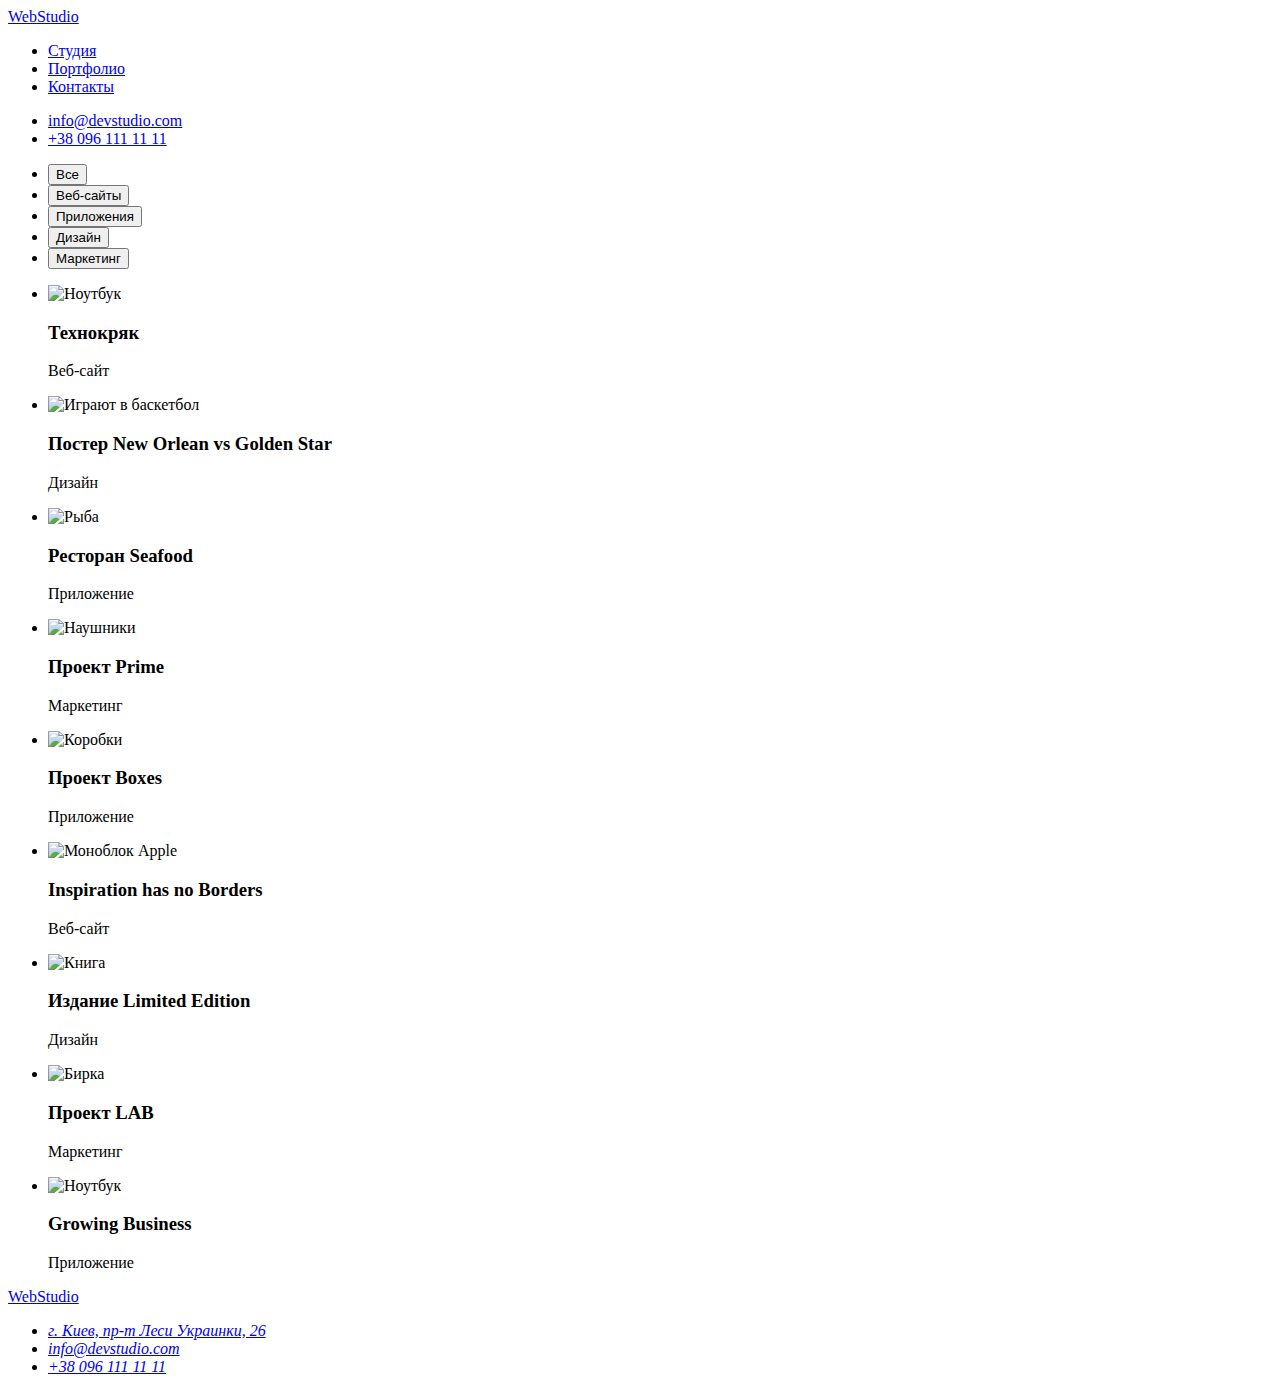
==== portfolio.html @ 814ae5ad "Add files via upload" ====
<!DOCTYPE html>
<html lang="ru">
<head>
    <meta charset="UTF-8">
    <meta http-equiv="X-UA-Compatible" content="IE=edge">
    <meta name="viewport" content="width=device-width, initial-scale=1.0">
    <title>Document</title>
    <link rel="preconnect" href="https://fonts.googleapis.com">
    <link rel="preconnect" href="https://fonts.gstatic.com" crossorigin>
    <link href="https://fonts.googleapis.com/css2?family=Raleway:wght@700&family=Roboto:wght@400;500;700;900&display=swap" rel="stylesheet">
    <link
    rel="stylesheet"
    href="https://cdnjs.cloudflare.com/ajax/libs/modern-normalize/1.1.0/modern-normalize.min.css"
    integrity="sha512-wpPYUAdjBVSE4KJnH1VR1HeZfpl1ub8YT/NKx4PuQ5NmX2tKuGu6U/JRp5y+Y8XG2tV+wKQpNHVUX03MfMFn9Q=="
    crossorigin="anonymous"
    referrerpolicy="no-referrer"/>
    <link rel="stylesheet" href="./css/styles.css">
    </head>
<body>
    <header class="header">
        <div class="container header-container">
            <nav class="header-navigation">

                <a class="header-logo link" href="./index.html">Web<span class="decoratoin-header">Studio</span> </a>

                <ul class="list header-menu">
                    <li class="header-item"> <a class="link header-link" href="./index.html">Студия</a></li>
                    <li class="header-item"> <a class="link header-link" href="./portfolio.html">Портфолио</a></li>
                    <li class="header-item"> <a class="link header-link" href="#">Контакты</a></li>
                </ul>
            </nav>
                <div class="header-connect">
            <ul class="list header-tel-mail" >
                <li> <a class="header-mail link" href="mailto:info@devstudio.com">info@devstudio.com</a></li>
                <li> <a class="header-tel link" href="tel:+380961111111">+38 096 111 11 11</a></li>
            </ul>
                </div>
        </div>
    </header> 

    <main> 
        <section class="main-content">
            <div class="container " >
                <h2 hidden >Список кнопок </h2>
                <ul class="list list-btm">
                    <li class="main-btm"> <button class="portfolio-btm" type="button">Все</button> </li>
                    <li class="main-btm"> <button class="portfolio-btm" type="button">Веб-сайты</button> </li>
                    <li class="main-btm"> <button class="portfolio-btm" type="button">Приложения</button> </li>
                    <li class="main-btm"> <button class="portfolio-btm" type="button">Дизайн</button> </li>
                    <li class="main-btm"> <button class="portfolio-btm" type="button">Маркетинг</button> </li>
                </ul>

                <h2 hidden >Портфолио </h2>
                <ul class="list portfolio-list">
                    <li class=list-products> <img src="./images/techno-boar.jpg" alt="Ноутбук" width="370" height="294">
                        <div class="portfolio-title-paragraph">
                            <h3 class="portfolio-title">Технокряк</h3>
                            <p class="portfolio-text">Веб-сайт</p>
                        </div>
                    </li>
                    <li class=list-products> <img src="./images/poster_neworleanvsgoldenstar.jpg" alt="Играют в баскетбол" width="370" height="294">
                        <div class="portfolio-title-paragraph">
                            <h3 class="portfolio-title">Постер New Orlean vs Golden Star </h3>
                            <p class="portfolio-text" >Дизайн </p>
                        </div>
                    </li>
                    <li class=list-products> <img src="./images/seafood.jpg" alt="Рыба" width="370" height="294">
                        <div class="portfolio-title-paragraph">
                            <h3 class="portfolio-title">Ресторан Seafood</h3>
                            <p class="portfolio-text" >Приложение</p>
                        </div>
                    </li>
                    <li class=list-products> <img src="./images/project_prime.jpg" alt="Наушники" width="370" height="294">
                        <div class="portfolio-title-paragraph">
                            <h3 class="portfolio-title">Проект Prime</h3>
                            <p class="portfolio-text">Маркетинг</p>
                        </div>
                    </li>
                    <li class=list-products> <img src="./images/project_boxes.jpg" alt="Коробки" width="370" height="294">
                        <div class="portfolio-title-paragraph">
                            <h3 class="portfolio-title">Проект Boxes </h3>
                            <p class="portfolio-text" >Приложение </p>
                        </div>
                    </li>
                    <li class=list-products> <img src="./images/borders.jpg" alt="Моноблок Apple" width="370" height="294">
                        <div class="portfolio-title-paragraph">
                            <h3 class="portfolio-title">Inspiration has no Borders </h3>
                            <p class="portfolio-text" >Веб-сайт </p>
                        </div>
                    </li>
                    <li class=list-products> <img src="./images/limitededition.jpg" alt="Книга" width="370" height="294">
                        <div class="portfolio-title-paragraph">
                            <h3 class="portfolio-title">Издание Limited Edition</h3>
                            <p class="portfolio-text">Дизайн</p>
                        </div>
                    </li>
                    <li class=list-products> <img src="./images/project_lab.jpg" alt="Бирка" width="370" height="294">
                        <div class="portfolio-title-paragraph">
                            <h3 class="portfolio-title">Проект LAB </h3>
                            <p class="portfolio-text">Маркетинг</p>
                        </div>
                    </li>
                    <li class=list-products> <img src="./images/business.jpg" alt="Ноутбук" width="370" height="294">
                        <div class="portfolio-title-paragraph">
                            <h3 class="portfolio-title">Growing Business</h3>
                            <p class="portfolio-text">Приложение</p>
                        </div>
                    </li>
                </ul>
            </div>
        </section>
    </main>
    <footer class="footer">
        <div class="container">
            <div class="footer-logo-div"> 
                <a class="footer-logo link" href="./index.html"  >Web<span class="decoratoin-footer">Studio</span> </a>
            </div>
                <address>
                    <ul class="list">
                        <li class="footer-link"> <a class="link footer-adress " href="https://goo.gl/maps/Rno5h5Bbrpb7dX558" target="_blank" rel="noopener noreferrer"> г. Киев,
                                пр-т Леси Украинки, 26</a> </li>
                        <li class="footer-link"> <a class="link footer-mail " href="mailto:info@devstudio.com">info@devstudio.com</a></li>
                        <li class="footer-link"> <a class="link footer-tel " href="tel:+380961111111">+38 096 111 11 11</a></li>
                    </ul>
                </address>
        </div>
    </footer>
</body>
</html>
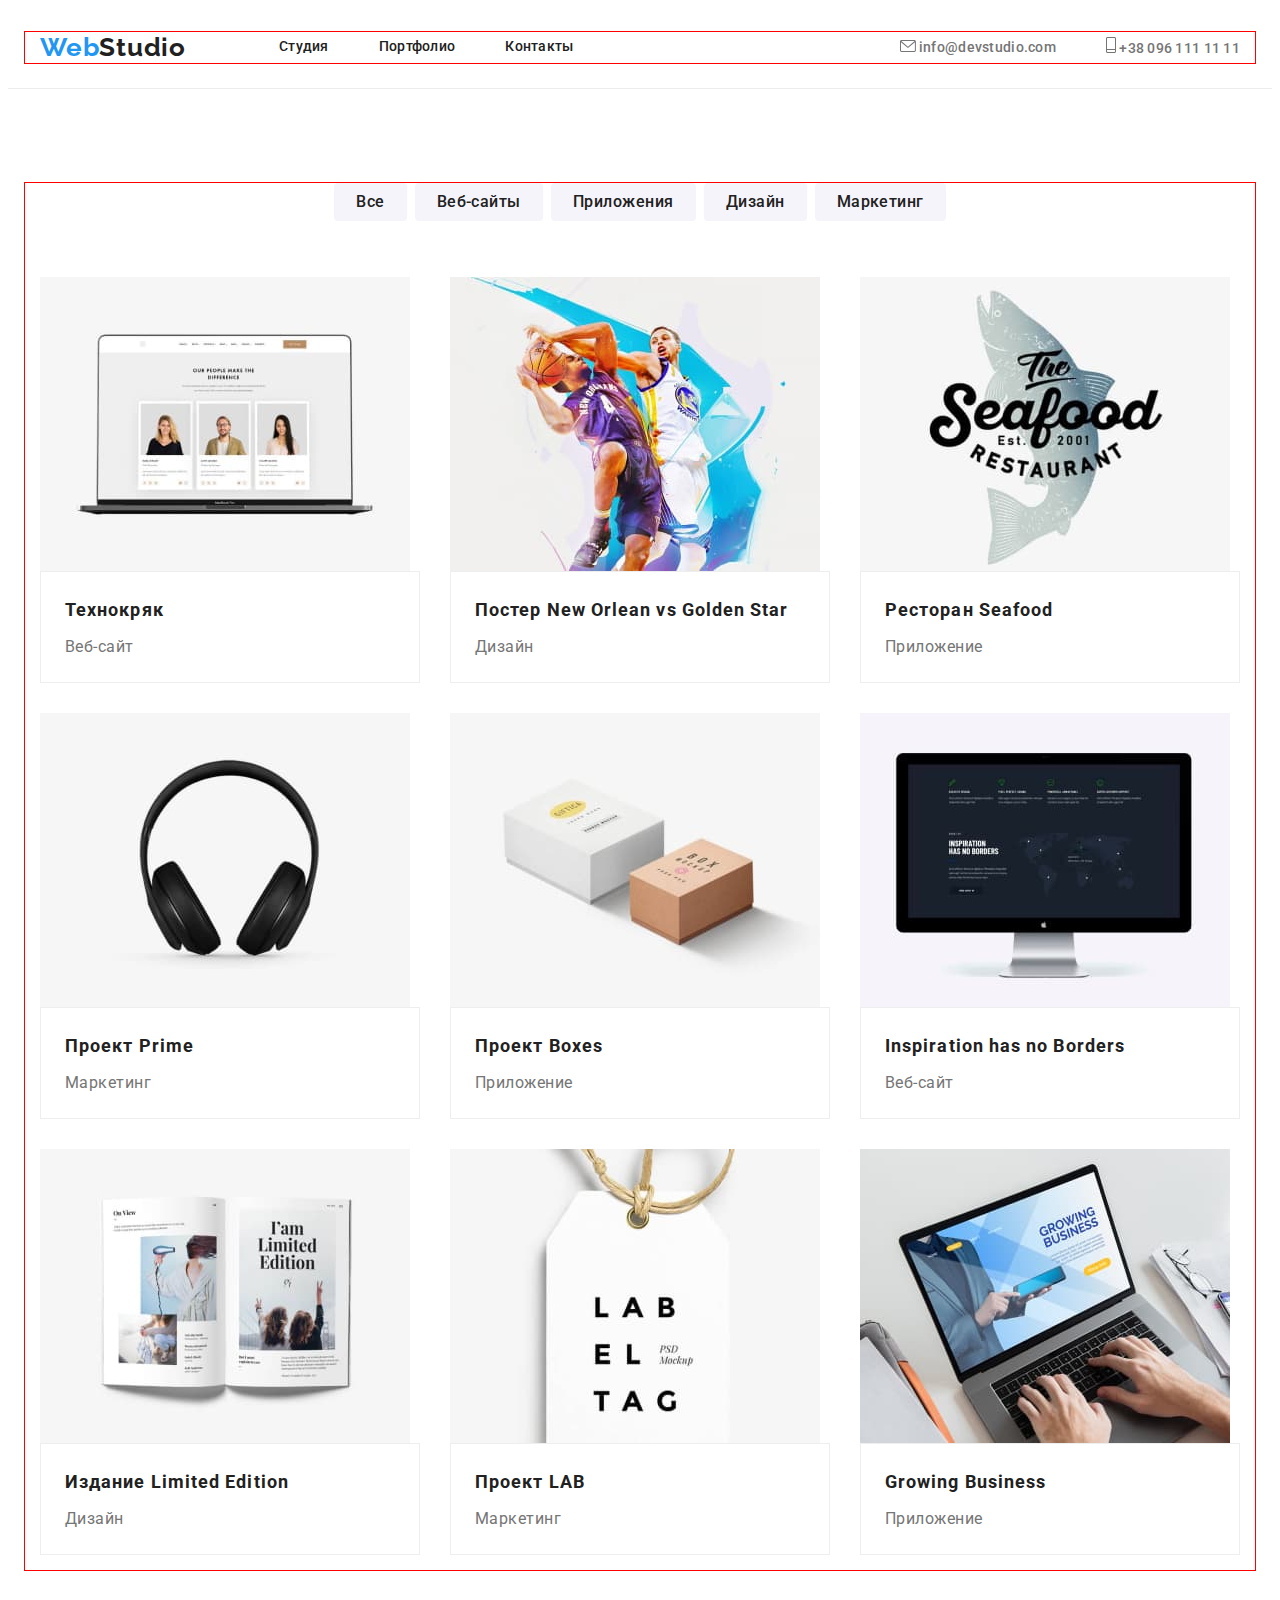
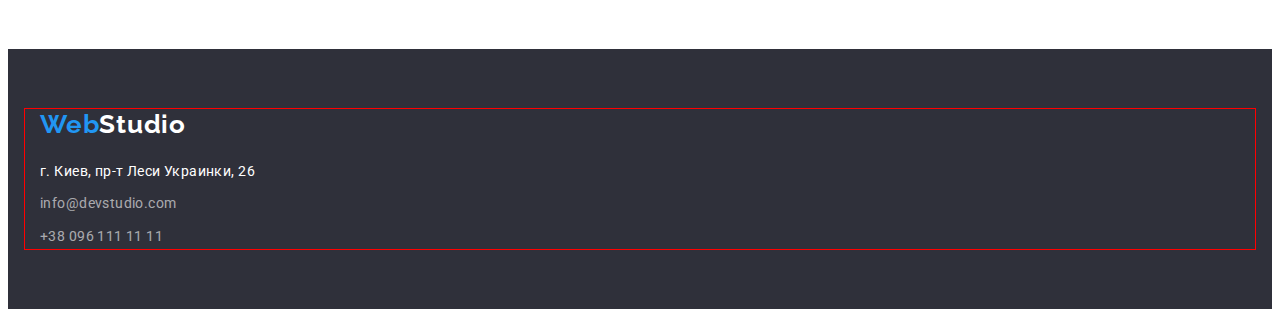
==== commit af870f60: "+" ====
--- a/portfolio.html
+++ b/portfolio.html
@@ -29,13 +29,18 @@
                     <li class="header-item"> <a class="link header-link" href="#">Контакты</a></li>
                 </ul>
             </nav>
-                <div class="header-connect">
-            <ul class="list header-tel-mail" >
-                <li> <a class="header-mail link" href="mailto:info@devstudio.com">info@devstudio.com</a></li>
-                <li> <a class="header-tel link" href="tel:+380961111111">+38 096 111 11 11</a></li>
-            </ul>
-                </div>
-        </div>
+            <div class="header-connect">
+                <ul class="list header-tel-mail" >
+                    <li class="header-soc-link"> <a class="header-mail link" href="mailto:info@devstudio.com">
+                        <svg class="header-soc-icon" width="16" height="12">
+                            <use href="./images/icons.svg#icon-envelope"></use>
+                        </svg> info@devstudio.com</a></li>
+                    <li class="header-soc-link"> <a class="header-tel link" href="tel:+380961111111"><svg class="header-soc-icon" width="10" height="16">
+                        <use href="./images/icons.svg#icon-Vector"></use>
+                    </svg> +38 096 111 11 11</a></li>
+                </ul>
+                    </div>
+            </div>
     </header> 
 
     <main> 
--- a/css/styles.css
+++ b/css/styles.css
@@ -0,0 +1,450 @@
+:root{
+--header-color: #212121;
+--text-color: #757575;
+}
+body{
+font-family: 'Roboto', sans-serif ;
+}
+p,
+h1,
+h2,
+h3,
+h4,
+h5,
+h6 {
+    margin: 0;
+}
+
+ul {
+    margin: 0;
+    padding: 0;
+}
+
+img {
+    display: block; 
+    max-width: 100%;
+}
+button {
+    cursor: pointer;
+}
+a {
+    color: currentColor;
+}
+address {
+    font-style: normal;
+}
+.list {
+    list-style: none;
+
+}
+.link {
+    text-decoration: none;
+}
+.container {
+    width: 1200px;
+    padding-left: 15px;
+    padding-right: 15px;
+    margin: 0 auto;
+    outline: 1px solid red ;
+}
+
+
+.header-link:hover, .header-link:focus {
+    color:#2196F3
+}
+
+                                                                /* Logo */
+.header-logo {
+    font-family: Raleway;
+    font-weight: 700;
+    font-size: 26px;
+    line-height: 1.19;
+    letter-spacing: 0.03em;
+    color: #2196F3;
+    margin-right: 93px;
+
+}
+.decoratoin-header {
+    color: #212121;
+}
+                                            /* Header */
+
+
+.header-menu {
+    display: flex;
+}
+.header-navigation {
+    display: flex;
+    align-items: center;
+    
+}
+.header {
+    padding-top: 24px;
+    padding-bottom: 25px;
+    border-bottom: 1px solid #ECECEC;
+}
+.header-container{
+    display: flex;
+    align-items: center;
+}
+.header-tel-mail {
+    display: flex;
+}
+.header-connect {
+    margin-left: auto;
+}
+.header-item:not(:last-child) {
+margin-right: 50px;
+}
+.header-item {
+    font-weight: 500;
+    font-size: 14px;
+    line-height: 1.14;
+    letter-spacing: 0.02em;
+    color: #212121;
+}
+.header-link {
+    font-weight: 500;
+    font-size: 14px;
+    line-height: 1.14;
+    letter-spacing: 0.02em;
+    color: #212121;
+    height: 16px;
+}
+.header-link:focus,.header-link:hover {
+    color: #2196F3;
+}
+.header-mail:hover,.header-tel:hover,.header-mail:focus,.header-tel:focus {
+    color: #2196F3;
+}
+.header-mail,.header-tel {
+    font-weight: 500;
+    font-size: 14px;
+    line-height: 1.14;
+    letter-spacing: 0.02em;
+    color: #757575;
+    height: 16px;
+    width: 122px;
+    
+}
+.header-soc-icon {
+}   
+.header-soc-link {
+    justify-items: center;
+    align-items: center;
+    fill: #757575;
+    
+
+
+}    
+
+.header-soc-link:hover, .header-soc-link:focus {
+    fill: #2196F3;
+    
+}
+.header-soc-link:hover .header-soc-icon, .header-soc-link:focus .header-soc-icon {
+    fill: #2196F3;
+}
+.header-tel {
+    margin-left: 50px;
+
+}
+
+                                                                 /* HERO */ 
+
+.hero {
+    padding-top: 200px;
+    padding-bottom: 200px;
+    background-color: #2F303A;
+    background-image:linear-gradient(rgba(47, 48, 58, 0.4),rgba(47, 48, 58, 0.4)) ,url(../images/hero-bg.jpg);
+    background-repeat: no-repeat;
+    background-position: center;
+    background-size: cover;
+    min-width: 1600px;
+    margin: 0 auto;
+
+}
+.hero-main {
+    font-weight: 900;
+    font-size: 44px;
+    line-height: 1.36;
+    text-align: center;
+    letter-spacing: 0.06em;
+    text-transform: uppercase;
+    color: #FFFFFF;
+    max-width: 696px ;
+    margin: 0 auto;
+
+}   
+.header-btm {
+    font-family: 'Roboto';
+    font-weight: 700;
+    font-size: 16px;
+    line-height: 1.87;
+    letter-spacing: 0.06em;
+    color: #FFFFFF;
+    background: #2196F3;
+    box-shadow: 0px 4px 4px rgba(0, 0, 0, 0.15);
+    border-radius: 4px;
+    display: block;
+    margin: 0 auto;
+    margin-top: 30px;
+    min-width: 200px;
+    height: 50px;
+    border: none;
+
+}
+
+                                                                /* Main */
+.master-list {
+    display: flex;
+}
+.advantages {
+    padding-top: 94px;
+}
+.advantages-icon {
+    width: 270px;
+    height: 120px;
+    outline: 1px solid red ;
+    display: flex; 
+    align-items: center;
+    justify-content: center;
+    margin-bottom: 30px;
+    background-color: #F5F4FA;
+    border-radius: 4px;
+}
+.main-list {
+    min-width: 270px;
+}
+.main-text {
+    font-size: 14px;
+    line-height: 1.71;
+    letter-spacing: 0.03em;
+    color: var(--text-color);
+}
+.main-list:not(:last-child) {
+    margin-right: 30px; 
+}
+.heading-text {
+    font-weight: 700;
+    font-size: 14px;
+    line-height: 1.14;
+    letter-spacing: 0.03em;
+    text-transform: uppercase;
+    color: var(--header-color);
+    margin-bottom: 10px;
+    
+}
+.about{
+    padding-bottom: 94px;
+    padding-top: 94px;
+}
+.about-title {
+    font-weight: 700;
+    font-size: 36px;
+    line-height: 1.16;
+    text-align: center;
+    letter-spacing: 0.03em;
+    color:  var(--header-color);
+    margin-bottom: 50px;
+}
+.team {
+    padding-bottom: 94px;
+    padding-top: 94px;
+    background-color: #F5F4FA;
+}
+.about-img {
+    display: flex;
+    align-items: center;
+}
+.about-img-list:not(:last-child) {
+    margin-right: 30px;
+}
+.team-title-heading {
+    font-weight: 700;
+    font-size: 36px;
+    line-height: 1.16;
+    text-align: center;
+    letter-spacing: 0.03em;
+    color:  var(--header-color);
+    margin-bottom: 50px;
+}
+.team-title {
+    font-weight: 500;
+    font-size: 16px;
+    line-height: 1.18;
+    text-align: center;
+    letter-spacing: 0.03em;
+    color:  var(--header-color);
+}
+.team-text {
+    font-size: 16px;
+    line-height: 1.18;
+    text-align: center;
+    letter-spacing: 0.03em;
+    color: var(--text-color);
+    margin-top:10px;
+    margin-bottom: 16px;
+}
+.team-list {
+    display: flex;
+    
+}
+.team-foto:not(:last-child) {
+    margin-right: 30px; 
+}
+.team-foto {
+    box-shadow: 0px 1px 3px rgba(0, 0, 0, 0.12), 0px 1px 1px rgba(0, 0, 0, 0.14), 0px 2px 1px rgba(0, 0, 0, 0.2);
+}
+.team-title-paragraph {
+    padding-top: 30px;
+    padding-bottom: 30px;
+}
+.team-soc-list {
+    display: flex;
+    justify-content: center;
+}
+.team-soc-item {
+    width: 44px;
+    height: 44px;
+    margin-right: 10px;
+    
+}
+.team-soc-item:last-child{
+    margin-right: 0;
+}
+.team-soc-link {
+    width: 100%;
+    height: 100%;
+    border-radius: 50%;
+    background: #FFFFFF;
+    display: flex;
+    align-items: center;
+    justify-content: center;
+    
+}
+.team-soc-link:hover, .team-soc-link:focus {
+    background-color: #2196F3;
+}
+.team-soc-link:hover .masters-soc-icon, .team-soc-link:focus .masters-soc-icon {
+    fill: #FFFFFF;
+}
+.masters-soc-icon {
+    fill: #AFB1B8;
+}
+
+                                                                /* Footer */
+.footer-logo {
+    font-family: Raleway;
+    font-weight: 700;
+    font-size: 26px;
+    line-height: 1.19;
+    letter-spacing: 0.03em;
+    color: #2196F3;
+    
+}
+.footer-logo-div {
+    margin-bottom: 20px;
+}
+.decoratoin-footer {
+    color: #ffffff;  
+}
+.footer {
+    background: #2F303A;
+    padding-top: 60px;
+    padding-bottom: 60px;
+}
+.footer-adress {
+    font-size: 14px;
+    line-height: 1.71;
+    letter-spacing: 0.03em;
+    color: #FFFFFF;
+}
+.footer-mail {
+    font-size: 14px;
+    line-height: 1.71;
+    letter-spacing: 0.03em;
+    color: rgba(255, 255, 255, 0.6);
+
+}
+.footer-tel {
+    font-size: 14px;
+    line-height: 1.71;
+    letter-spacing: 0.03em;
+    color: rgba(255, 255, 255, 0.6);
+}
+.footer-link:not(:last-child) {
+    margin-bottom: 9px;
+
+}
+
+                                                           /* PORTFOLIO */
+
+                                                            .portfolio-btm {
+    font-family: 'Roboto';
+    font-weight: 500;
+    font-size: 16px;
+    line-height: 1.62;
+    text-align: center;
+    letter-spacing: 0.03em;
+    color: #212121;
+    background:#F5F4FA;
+    border-radius: 4px;
+    padding:6px 22px 6px 22px;
+    border: none;
+    display: block;
+    }
+.main-btm:not(:last-child) {
+margin-right: 8px;
+}    
+.main-content{
+    padding-bottom: 94px;
+    padding-top: 94px;  
+}
+
+.list-btm {
+    display: flex;
+    justify-content: center;
+    margin-bottom: 56px;
+}  
+.portfolio-title-paragraph{
+    padding-top: 20px;
+    padding-bottom: 20px;
+    padding-left: 24px;
+    padding-right: 24px;
+    background: #FFFFFF;
+    border: 1px solid #EEEEEE; 
+
+}
+.portfolio-title {
+    font-weight: 700;
+    font-size: 18px;
+    line-height: 2;
+    letter-spacing: 0.06em;
+    color:  var(--header-color);
+    margin-bottom: 4px;
+
+    }
+.portfolio-text {
+    font-size: 16px;
+    line-height: 1.87;
+    letter-spacing: 0.03em;
+    color: var(--text-color);
+    
+    }
+.portfolio-btm:hover{
+    color: #FFFFFF;
+    background-color:#2196F3;
+    box-shadow: 0px 3px 1px rgba(0, 0, 0, 0.1), 0px 1px 2px rgba(0, 0, 0, 0.08), 0px 2px 2px rgba(0, 0, 0, 0.12);
+    border-radius: 4px;
+}
+.portfolio-list {
+    display: flex;
+    flex-wrap: wrap;
+    margin: -15px;
+}
+.list-products {
+    width:calc(100% / 3 - 30px);
+    margin: 15px;
+    
+}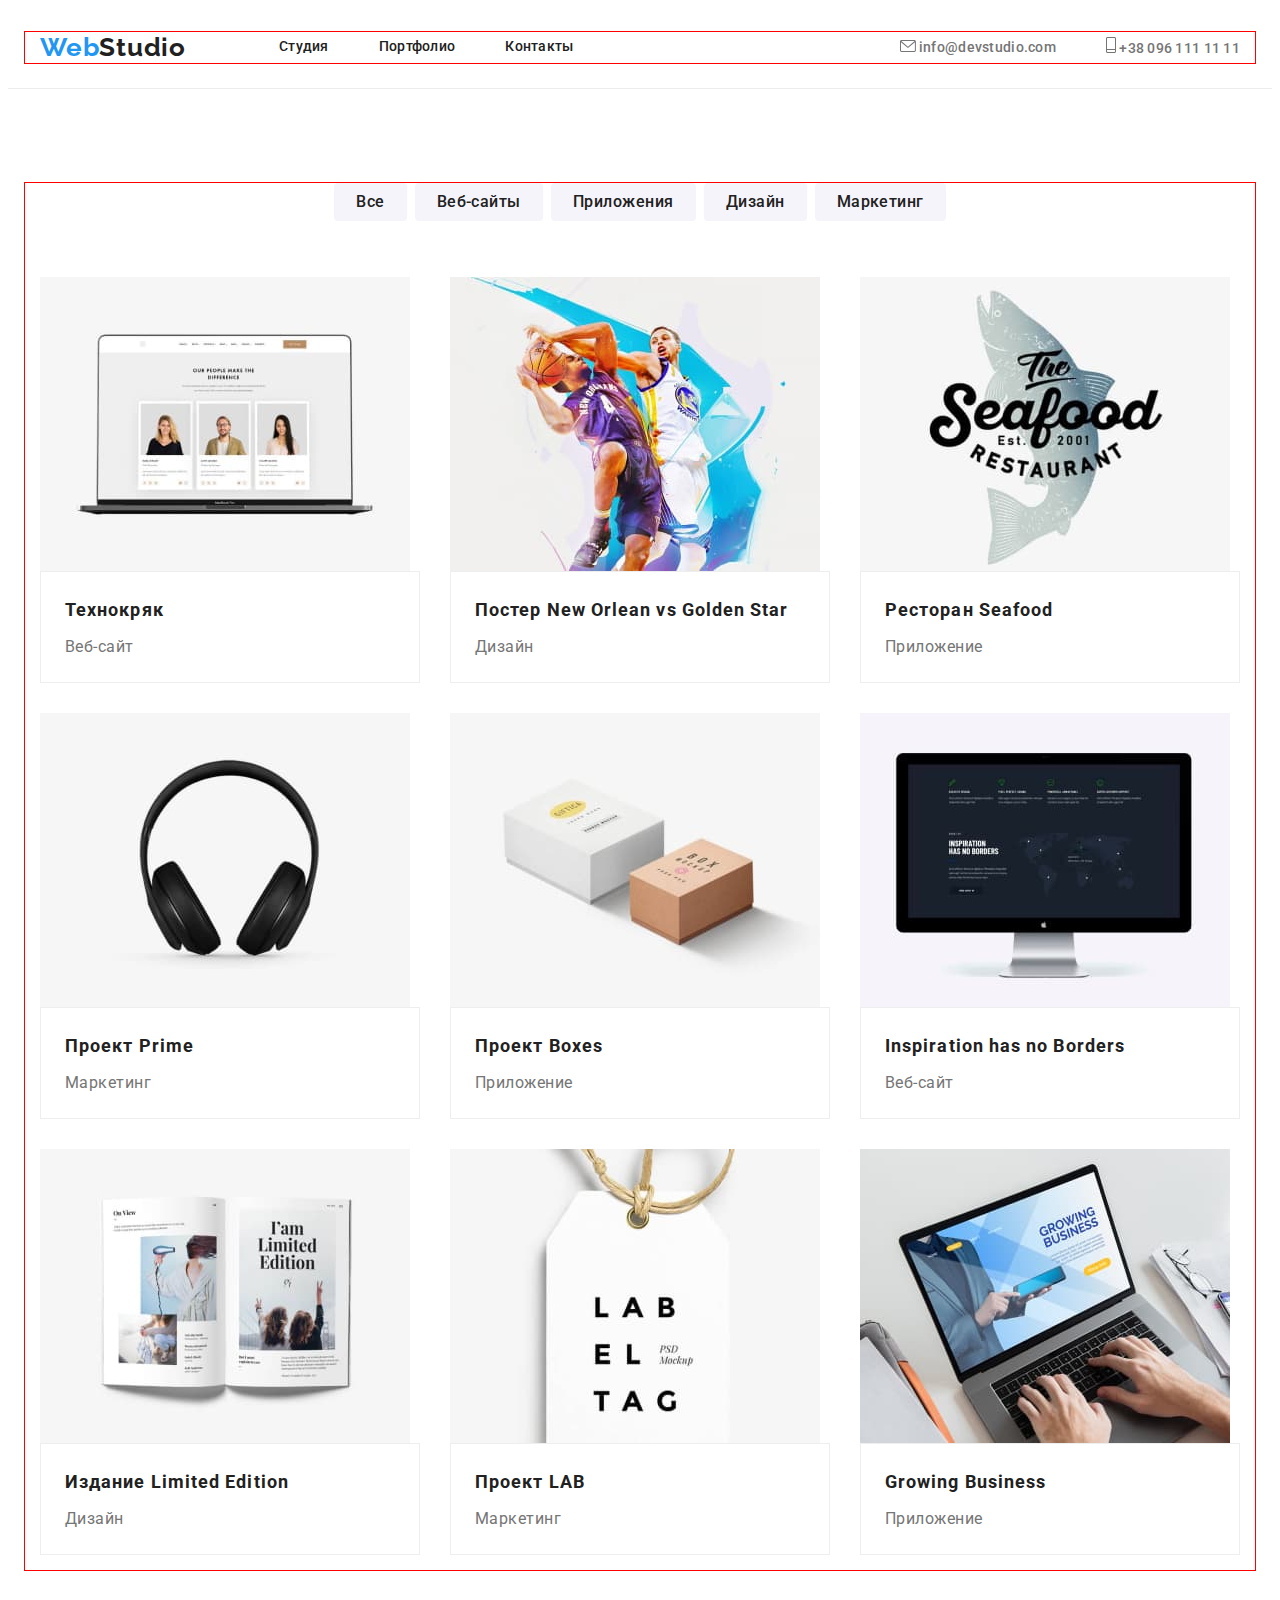
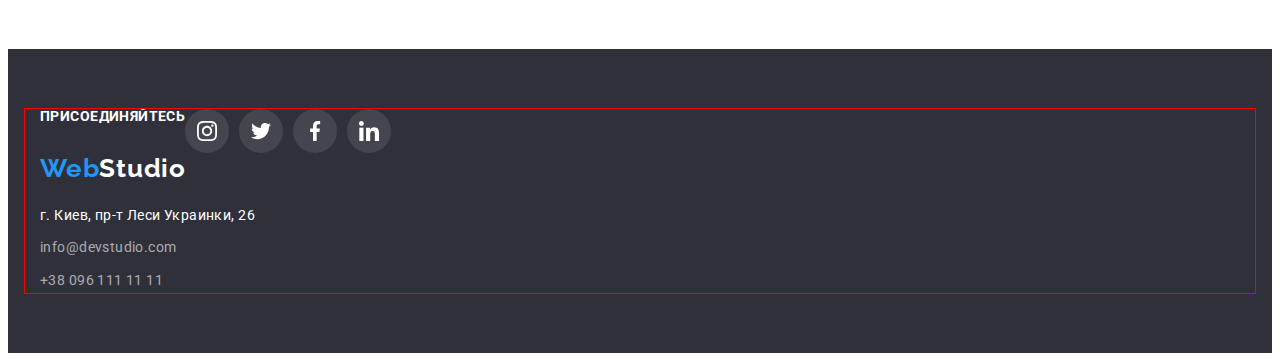
==== commit f8b5850c: "+" ====
--- a/portfolio.html
+++ b/portfolio.html
@@ -1,134 +1,268 @@
 <!DOCTYPE html>
 <html lang="ru">
-<head>
-    <meta charset="UTF-8">
-    <meta http-equiv="X-UA-Compatible" content="IE=edge">
-    <meta name="viewport" content="width=device-width, initial-scale=1.0">
+  <head>
+    <meta charset="UTF-8" />
+    <meta http-equiv="X-UA-Compatible" content="IE=edge" />
+    <meta name="viewport" content="width=device-width, initial-scale=1.0" />
     <title>Document</title>
-    <link rel="preconnect" href="https://fonts.googleapis.com">
-    <link rel="preconnect" href="https://fonts.gstatic.com" crossorigin>
-    <link href="https://fonts.googleapis.com/css2?family=Raleway:wght@700&family=Roboto:wght@400;500;700;900&display=swap" rel="stylesheet">
+    <link rel="preconnect" href="https://fonts.googleapis.com" />
+    <link rel="preconnect" href="https://fonts.gstatic.com" crossorigin />
     <link
-    rel="stylesheet"
-    href="https://cdnjs.cloudflare.com/ajax/libs/modern-normalize/1.1.0/modern-normalize.min.css"
-    integrity="sha512-wpPYUAdjBVSE4KJnH1VR1HeZfpl1ub8YT/NKx4PuQ5NmX2tKuGu6U/JRp5y+Y8XG2tV+wKQpNHVUX03MfMFn9Q=="
-    crossorigin="anonymous"
-    referrerpolicy="no-referrer"/>
-    <link rel="stylesheet" href="./css/styles.css">
-    </head>
-<body>
+      href="https://fonts.googleapis.com/css2?family=Raleway:wght@700&family=Roboto:wght@400;500;700;900&display=swap"
+      rel="stylesheet"
+    />
+    <link
+      rel="stylesheet"
+      href="https://cdnjs.cloudflare.com/ajax/libs/modern-normalize/1.1.0/modern-normalize.min.css"
+      integrity="sha512-wpPYUAdjBVSE4KJnH1VR1HeZfpl1ub8YT/NKx4PuQ5NmX2tKuGu6U/JRp5y+Y8XG2tV+wKQpNHVUX03MfMFn9Q=="
+      crossorigin="anonymous"
+      referrerpolicy="no-referrer"
+    />
+    <link rel="stylesheet" href="./css/styles.css" />
+  </head>
+  <body>
     <header class="header">
-        <div class="container header-container">
-            <nav class="header-navigation">
+      <div class="container header-container">
+        <nav class="header-navigation">
+          <a class="header-logo link" href="./index.html"
+            >Web<span class="decoratoin-header">Studio</span>
+          </a>
 
-                <a class="header-logo link" href="./index.html">Web<span class="decoratoin-header">Studio</span> </a>
+          <ul class="list header-menu">
+            <li class="header-item">
+              <a class="link header-link" href="./index.html">Студия</a>
+            </li>
+            <li class="header-item">
+              <a class="link header-link" href="./portfolio.html">Портфолио</a>
+            </li>
+            <li class="header-item">
+              <a class="link header-link" href="#">Контакты</a>
+            </li>
+          </ul>
+        </nav>
+        <div class="header-connect">
+          <ul class="list header-tel-mail">
+            <li class="header-soc-link">
+              <a class="header-mail link" href="mailto:info@devstudio.com">
+                <svg class="header-soc-icon" width="16" height="12">
+                  <use href="./images/icons.svg#icon-envelope"></use>
+                </svg>
+                info@devstudio.com</a
+              >
+            </li>
+            <li class="header-soc-link">
+              <a class="header-tel link" href="tel:+380961111111"
+                ><svg class="header-soc-icon" width="10" height="16">
+                  <use href="./images/icons.svg#icon-Vector"></use>
+                </svg>
+                +38 096 111 11 11</a
+              >
+            </li>
+          </ul>
+        </div>
+      </div>
+    </header>
 
-                <ul class="list header-menu">
-                    <li class="header-item"> <a class="link header-link" href="./index.html">Студия</a></li>
-                    <li class="header-item"> <a class="link header-link" href="./portfolio.html">Портфолио</a></li>
-                    <li class="header-item"> <a class="link header-link" href="#">Контакты</a></li>
-                </ul>
-            </nav>
-            <div class="header-connect">
-                <ul class="list header-tel-mail" >
-                    <li class="header-soc-link"> <a class="header-mail link" href="mailto:info@devstudio.com">
-                        <svg class="header-soc-icon" width="16" height="12">
-                            <use href="./images/icons.svg#icon-envelope"></use>
-                        </svg> info@devstudio.com</a></li>
-                    <li class="header-soc-link"> <a class="header-tel link" href="tel:+380961111111"><svg class="header-soc-icon" width="10" height="16">
-                        <use href="./images/icons.svg#icon-Vector"></use>
-                    </svg> +38 096 111 11 11</a></li>
-                </ul>
-                    </div>
-            </div>
-    </header> 
+    <main>
+      <section class="main-content">
+        <div class="container">
+          <h2 hidden>Список кнопок</h2>
+          <ul class="list list-btm">
+            <li class="main-btm">
+              <button class="portfolio-btm" type="button">Все</button>
+            </li>
+            <li class="main-btm">
+              <button class="portfolio-btm" type="button">Веб-сайты</button>
+            </li>
+            <li class="main-btm">
+              <button class="portfolio-btm" type="button">Приложения</button>
+            </li>
+            <li class="main-btm">
+              <button class="portfolio-btm" type="button">Дизайн</button>
+            </li>
+            <li class="main-btm">
+              <button class="portfolio-btm" type="button">Маркетинг</button>
+            </li>
+          </ul>
 
-    <main> 
-        <section class="main-content">
-            <div class="container " >
-                <h2 hidden >Список кнопок </h2>
-                <ul class="list list-btm">
-                    <li class="main-btm"> <button class="portfolio-btm" type="button">Все</button> </li>
-                    <li class="main-btm"> <button class="portfolio-btm" type="button">Веб-сайты</button> </li>
-                    <li class="main-btm"> <button class="portfolio-btm" type="button">Приложения</button> </li>
-                    <li class="main-btm"> <button class="portfolio-btm" type="button">Дизайн</button> </li>
-                    <li class="main-btm"> <button class="portfolio-btm" type="button">Маркетинг</button> </li>
-                </ul>
-
-                <h2 hidden >Портфолио </h2>
-                <ul class="list portfolio-list">
-                    <li class=list-products> <img src="./images/techno-boar.jpg" alt="Ноутбук" width="370" height="294">
-                        <div class="portfolio-title-paragraph">
-                            <h3 class="portfolio-title">Технокряк</h3>
-                            <p class="portfolio-text">Веб-сайт</p>
-                        </div>
-                    </li>
-                    <li class=list-products> <img src="./images/poster_neworleanvsgoldenstar.jpg" alt="Играют в баскетбол" width="370" height="294">
-                        <div class="portfolio-title-paragraph">
-                            <h3 class="portfolio-title">Постер New Orlean vs Golden Star </h3>
-                            <p class="portfolio-text" >Дизайн </p>
-                        </div>
-                    </li>
-                    <li class=list-products> <img src="./images/seafood.jpg" alt="Рыба" width="370" height="294">
-                        <div class="portfolio-title-paragraph">
-                            <h3 class="portfolio-title">Ресторан Seafood</h3>
-                            <p class="portfolio-text" >Приложение</p>
-                        </div>
-                    </li>
-                    <li class=list-products> <img src="./images/project_prime.jpg" alt="Наушники" width="370" height="294">
-                        <div class="portfolio-title-paragraph">
-                            <h3 class="portfolio-title">Проект Prime</h3>
-                            <p class="portfolio-text">Маркетинг</p>
-                        </div>
-                    </li>
-                    <li class=list-products> <img src="./images/project_boxes.jpg" alt="Коробки" width="370" height="294">
-                        <div class="portfolio-title-paragraph">
-                            <h3 class="portfolio-title">Проект Boxes </h3>
-                            <p class="portfolio-text" >Приложение </p>
-                        </div>
-                    </li>
-                    <li class=list-products> <img src="./images/borders.jpg" alt="Моноблок Apple" width="370" height="294">
-                        <div class="portfolio-title-paragraph">
-                            <h3 class="portfolio-title">Inspiration has no Borders </h3>
-                            <p class="portfolio-text" >Веб-сайт </p>
-                        </div>
-                    </li>
-                    <li class=list-products> <img src="./images/limitededition.jpg" alt="Книга" width="370" height="294">
-                        <div class="portfolio-title-paragraph">
-                            <h3 class="portfolio-title">Издание Limited Edition</h3>
-                            <p class="portfolio-text">Дизайн</p>
-                        </div>
-                    </li>
-                    <li class=list-products> <img src="./images/project_lab.jpg" alt="Бирка" width="370" height="294">
-                        <div class="portfolio-title-paragraph">
-                            <h3 class="portfolio-title">Проект LAB </h3>
-                            <p class="portfolio-text">Маркетинг</p>
-                        </div>
-                    </li>
-                    <li class=list-products> <img src="./images/business.jpg" alt="Ноутбук" width="370" height="294">
-                        <div class="portfolio-title-paragraph">
-                            <h3 class="portfolio-title">Growing Business</h3>
-                            <p class="portfolio-text">Приложение</p>
-                        </div>
-                    </li>
-                </ul>
-            </div>
-        </section>
+          <h2 hidden>Портфолио</h2>
+          <ul class="list portfolio-list">
+            <li class="list-products">
+              <img
+                src="./images/techno-boar.jpg"
+                alt="Ноутбук"
+                width="370"
+                height="294"
+              />
+              <div class="portfolio-title-paragraph">
+                <h3 class="portfolio-title">Технокряк</h3>
+                <p class="portfolio-text">Веб-сайт</p>
+              </div>
+            </li>
+            <li class="list-products">
+              <img
+                src="./images/poster_neworleanvsgoldenstar.jpg"
+                alt="Играют в баскетбол"
+                width="370"
+                height="294"
+              />
+              <div class="portfolio-title-paragraph">
+                <h3 class="portfolio-title">
+                  Постер New Orlean vs Golden Star
+                </h3>
+                <p class="portfolio-text">Дизайн</p>
+              </div>
+            </li>
+            <li class="list-products">
+              <img
+                src="./images/seafood.jpg"
+                alt="Рыба"
+                width="370"
+                height="294"
+              />
+              <div class="portfolio-title-paragraph">
+                <h3 class="portfolio-title">Ресторан Seafood</h3>
+                <p class="portfolio-text">Приложение</p>
+              </div>
+            </li>
+            <li class="list-products">
+              <img
+                src="./images/project_prime.jpg"
+                alt="Наушники"
+                width="370"
+                height="294"
+              />
+              <div class="portfolio-title-paragraph">
+                <h3 class="portfolio-title">Проект Prime</h3>
+                <p class="portfolio-text">Маркетинг</p>
+              </div>
+            </li>
+            <li class="list-products">
+              <img
+                src="./images/project_boxes.jpg"
+                alt="Коробки"
+                width="370"
+                height="294"
+              />
+              <div class="portfolio-title-paragraph">
+                <h3 class="portfolio-title">Проект Boxes</h3>
+                <p class="portfolio-text">Приложение</p>
+              </div>
+            </li>
+            <li class="list-products">
+              <img
+                src="./images/borders.jpg"
+                alt="Моноблок Apple"
+                width="370"
+                height="294"
+              />
+              <div class="portfolio-title-paragraph">
+                <h3 class="portfolio-title">Inspiration has no Borders</h3>
+                <p class="portfolio-text">Веб-сайт</p>
+              </div>
+            </li>
+            <li class="list-products">
+              <img
+                src="./images/limitededition.jpg"
+                alt="Книга"
+                width="370"
+                height="294"
+              />
+              <div class="portfolio-title-paragraph">
+                <h3 class="portfolio-title">Издание Limited Edition</h3>
+                <p class="portfolio-text">Дизайн</p>
+              </div>
+            </li>
+            <li class="list-products">
+              <img
+                src="./images/project_lab.jpg"
+                alt="Бирка"
+                width="370"
+                height="294"
+              />
+              <div class="portfolio-title-paragraph">
+                <h3 class="portfolio-title">Проект LAB</h3>
+                <p class="portfolio-text">Маркетинг</p>
+              </div>
+            </li>
+            <li class="list-products">
+              <img
+                src="./images/business.jpg"
+                alt="Ноутбук"
+                width="370"
+                height="294"
+              />
+              <div class="portfolio-title-paragraph">
+                <h3 class="portfolio-title">Growing Business</h3>
+                <p class="portfolio-text">Приложение</p>
+              </div>
+            </li>
+          </ul>
+        </div>
+      </section>
     </main>
     <footer class="footer">
-        <div class="container">
-            <div class="footer-logo-div"> 
-                <a class="footer-logo link" href="./index.html"  >Web<span class="decoratoin-footer">Studio</span> </a>
-            </div>
-                <address>
-                    <ul class="list">
-                        <li class="footer-link"> <a class="link footer-adress " href="https://goo.gl/maps/Rno5h5Bbrpb7dX558" target="_blank" rel="noopener noreferrer"> г. Киев,
-                                пр-т Леси Украинки, 26</a> </li>
-                        <li class="footer-link"> <a class="link footer-mail " href="mailto:info@devstudio.com">info@devstudio.com</a></li>
-                        <li class="footer-link"> <a class="link footer-tel " href="tel:+380961111111">+38 096 111 11 11</a></li>
-                    </ul>
-                </address>
-        </div>
+      <div class="container">
+        <div class="join">
+          <h2 class="join-title">Присоединяйтесь</h2>
+          <ul class="join-soc-list list">
+            <li class="join-soc-item">
+              <a href="" class="join-soc-link link">
+                <svg class="join-soc-icon" width="20" height="20">
+                  <use href="./images/icons.svg#icon-instagram"></use>
+                </svg>
+              </a>
+            </li>
+            <li class="join-soc-item">
+              <a href="" class="join-soc-link link"
+                ><svg class="join-soc-icon" width="20" height="20">
+                  <use href="./images/icons.svg#icon-twitter"></use></svg
+              ></a>
+            </li>
+            <li class="join-soc-item">
+              <a href="" class="join-soc-link link"
+                ><svg class="join-soc-icon" width="20" height="20">
+                  <use href="./images/icons.svg#icon-facebook"></use></svg
+              ></a>
+            </li>
+            <li class="join-soc-item">
+              <a href="" class="join-soc-link link"
+                ><svg class="join-soc-icon" width="20" height="20">
+                  <use href="./images/icons.svg#icon-linkedin"></use></svg
+              ></a>
+            </li>
+          </ul>
+        </div>
+        <div class="footer-logo-div">
+          <a class="footer-logo link" href="./index.html"
+            >Web<span class="decoratoin-footer">Studio</span>
+          </a>
+        </div>
+        <address>
+          <ul class="list">
+            <li class="footer-link">
+              <a
+                class="link footer-adress"
+                href="https://goo.gl/maps/Rno5h5Bbrpb7dX558"
+                target="_blank"
+                rel="noopener noreferrer"
+              >
+                г. Киев, пр-т Леси Украинки, 26</a
+              >
+            </li>
+            <li class="footer-link">
+              <a class="link footer-mail" href="mailto:info@devstudio.com"
+                >info@devstudio.com</a
+              >
+            </li>
+            <li class="footer-link">
+              <a class="link footer-tel" href="tel:+380961111111"
+                >+38 096 111 11 11</a
+              >
+            </li>
+          </ul>
+        </address>
+      </div>
     </footer>
-</body>
-</html>+  </body>
+</html>
--- a/css/styles.css
+++ b/css/styles.css
@@ -1,10 +1,12 @@
-:root{
---header-color: #212121;
---text-color: #757575;
-}
-body{
-font-family: 'Roboto', sans-serif ;
-}
+:root {
+  --header-color: #212121;
+  --text-color: #757575;
+}
+
+body {
+  font-family: "Roboto", sans-serif;
+}
+
 p,
 h1,
 h2,
@@ -12,439 +14,588 @@
 h4,
 h5,
 h6 {
-    margin: 0;
+  margin: 0;
 }
 
 ul {
-    margin: 0;
-    padding: 0;
+  margin: 0;
+  padding: 0;
 }
 
 img {
-    display: block; 
-    max-width: 100%;
-}
+  display: block;
+  max-width: 100%;
+}
+
 button {
-    cursor: pointer;
-}
+  cursor: pointer;
+}
+
 a {
-    color: currentColor;
-}
+  color: currentColor;
+}
+
 address {
-    font-style: normal;
-}
+  font-style: normal;
+}
+
 .list {
-    list-style: none;
-
-}
+  list-style: none;
+}
+
 .link {
-    text-decoration: none;
-}
+  text-decoration: none;
+}
+
 .container {
-    width: 1200px;
-    padding-left: 15px;
-    padding-right: 15px;
-    margin: 0 auto;
-    outline: 1px solid red ;
-}
-
-
-.header-link:hover, .header-link:focus {
-    color:#2196F3
-}
-
-                                                                /* Logo */
+  width: 1200px;
+  padding-left: 15px;
+  padding-right: 15px;
+  margin: 0 auto;
+  outline: 1px solid red;
+}
+
+.header-link:hover,
+.header-link:focus {
+  color: #2196f3;
+}
+
+/* Logo */
+
 .header-logo {
-    font-family: Raleway;
+  font-family: Raleway;
+  font-weight: 700;
+  font-size: 26px;
+  line-height: 1.19;
+  letter-spacing: 0.03em;
+  color: #2196f3;
+  margin-right: 93px;
+}
+
+.decoratoin-header {
+  color: #212121;
+}
+
+/* Header */
+
+.header-menu {
+  display: flex;
+}
+
+.header-navigation {
+  display: flex;
+  align-items: center;
+}
+
+.header {
+  padding-top: 24px;
+  padding-bottom: 25px;
+  border-bottom: 1px solid #ececec;
+}
+
+.header-container {
+  display: flex;
+  align-items: center;
+}
+
+.header-tel-mail {
+  display: flex;
+}
+
+.header-connect {
+  margin-left: auto;
+}
+
+.header-item:not(:last-child) {
+  margin-right: 50px;
+}
+
+.header-item {
+  font-weight: 500;
+  font-size: 14px;
+  line-height: 1.14;
+  letter-spacing: 0.02em;
+  color: #212121;
+}
+
+.header-link {
+  font-weight: 500;
+  font-size: 14px;
+  line-height: 1.14;
+  letter-spacing: 0.02em;
+  color: #212121;
+  height: 16px;
+}
+
+.header-link:focus,
+.header-link:hover {
+  color: #2196f3;
+}
+
+.header-mail:hover,
+.header-tel:hover,
+.header-mail:focus,
+.header-tel:focus {
+  color: #2196f3;
+}
+
+.header-mail,
+.header-tel {
+  font-weight: 500;
+  font-size: 14px;
+  line-height: 1.14;
+  letter-spacing: 0.02em;
+  color: #757575;
+  height: 16px;
+  width: 122px;
+}
+
+.header-soc-icon {
+}
+
+.header-soc-link {
+  justify-items: center;
+  align-items: center;
+  fill: #757575;
+}
+
+.header-soc-link:hover,
+.header-soc-link:focus {
+  fill: #2196f3;
+}
+
+.header-soc-link:hover .header-soc-icon,
+.header-soc-link:focus .header-soc-icon {
+  fill: #2196f3;
+}
+
+.header-tel {
+  margin-left: 50px;
+}
+
+/* HERO */
+
+.hero {
+  padding-top: 200px;
+  padding-bottom: 200px;
+  background-color: #2f303a;
+  background-image: linear-gradient(
+      rgba(47, 48, 58, 0.4),
+      rgba(47, 48, 58, 0.4)
+    ),
+    url(../images/hero-bg.jpg);
+  background-repeat: no-repeat;
+  background-position: center;
+  background-size: cover;
+  min-width: 1600px;
+  margin: 0 auto;
+}
+
+.hero-main {
+  font-weight: 900;
+  font-size: 44px;
+  line-height: 1.36;
+  text-align: center;
+  letter-spacing: 0.06em;
+  text-transform: uppercase;
+  color: #ffffff;
+  max-width: 696px;
+  margin: 0 auto;
+}
+
+.header-btm {
+  font-family: "Roboto";
+  font-weight: 700;
+  font-size: 16px;
+  line-height: 1.87;
+  letter-spacing: 0.06em;
+  color: #ffffff;
+  background: #2196f3;
+  box-shadow: 0px 4px 4px rgba(0, 0, 0, 0.15);
+  border-radius: 4px;
+  display: block;
+  margin: 0 auto;
+  margin-top: 30px;
+  min-width: 200px;
+  height: 50px;
+  border: none;
+}
+
+/* Main */
+
+.master-list {
+  display: flex;
+}
+
+.advantages {
+  padding-top: 94px;
+}
+
+.advantages-icon {
+  width: 270px;
+  height: 120px;
+  outline: 1px solid red;
+  display: flex;
+  align-items: center;
+  justify-content: center;
+  margin-bottom: 30px;
+  background-color: #f5f4fa;
+  border-radius: 4px;
+}
+
+.main-list {
+  min-width: 270px;
+}
+
+.main-text {
+  font-size: 14px;
+  line-height: 1.71;
+  letter-spacing: 0.03em;
+  color: var(--text-color);
+}
+
+.main-list:not(:last-child) {
+  margin-right: 30px;
+}
+
+.heading-text {
+  font-weight: 700;
+  font-size: 14px;
+  line-height: 1.14;
+  letter-spacing: 0.03em;
+  text-transform: uppercase;
+  color: var(--header-color);
+  margin-bottom: 10px;
+}
+
+.about {
+  padding-bottom: 94px;
+  padding-top: 94px;
+}
+
+.about-title {
+  font-weight: 700;
+  font-size: 36px;
+  line-height: 1.16;
+  text-align: center;
+  letter-spacing: 0.03em;
+  color: var(--header-color);
+  margin-bottom: 50px;
+}
+
+.team {
+  padding-bottom: 94px;
+  padding-top: 94px;
+  background-color: #f5f4fa;
+}
+
+.about-img {
+  display: flex;
+  align-items: center;
+}
+
+.about-img-list:not(:last-child) {
+  margin-right: 30px;
+}
+
+.team-title-heading {
+  font-weight: 700;
+  font-size: 36px;
+  line-height: 1.16;
+  text-align: center;
+  letter-spacing: 0.03em;
+  color: var(--header-color);
+  margin-bottom: 50px;
+}
+
+.team-title {
+  font-weight: 500;
+  font-size: 16px;
+  line-height: 1.18;
+  text-align: center;
+  letter-spacing: 0.03em;
+  color: var(--header-color);
+}
+
+.team-text {
+  font-size: 16px;
+  line-height: 1.18;
+  text-align: center;
+  letter-spacing: 0.03em;
+  color: var(--text-color);
+  margin-top: 10px;
+  margin-bottom: 16px;
+}
+
+.team-list {
+  display: flex;
+}
+
+.team-foto:not(:last-child) {
+  margin-right: 30px;
+}
+
+.team-foto {
+  box-shadow: 0px 1px 3px rgba(0, 0, 0, 0.12), 0px 1px 1px rgba(0, 0, 0, 0.14),
+    0px 2px 1px rgba(0, 0, 0, 0.2);
+}
+
+.team-title-paragraph {
+  padding-top: 30px;
+  padding-bottom: 30px;
+}
+
+.team-soc-list {
+  display: flex;
+  justify-content: center;
+}
+
+.team-soc-item {
+  width: 44px;
+  height: 44px;
+  margin-right: 10px;
+}
+
+.team-soc-item:last-child {
+  margin-right: 0;
+}
+
+.team-soc-link {
+  width: 100%;
+  height: 100%;
+  border-radius: 50%;
+  background: #ffffff;
+  display: flex;
+  align-items: center;
+  justify-content: center;
+}
+
+.team-soc-link:hover,
+.team-soc-link:focus {
+  background-color: #2196f3;
+}
+
+.team-soc-link:hover .masters-soc-icon,
+.team-soc-link:focus .masters-soc-icon {
+  fill: #ffffff;
+}
+
+.masters-soc-icon {
+  fill: #afb1b8;
+}
+.clients-title {
+  font-weight: 700;
+  font-size: 36px;
+  line-height: 1.17;
+  text-align: center;
+  letter-spacing: 0.03em;
+  padding-top: 94px;
+  color: var(--header-color);
+}
+.clients-item {
+  width: 170px;
+  height: 92px;
+  border: 1px solid #afb1b8;
+  border-radius: 4px;
+  margin-right: 30px;
+  margin-top: 50px;
+  display: flex;
+  justify-content: center;
+}
+.clients-item:not(:last-child) {
+  margin-right: 30;
+}
+.clients-list {
+  display: flex;
+  padding-bottom: 94px;
+  margin-top: ; 50px;
+}
+.clients-link {
+  display: flex;
+  align-items: center;
+  justify-content: center;
+}
+.clients-soc-icon {
+  fill: #afb1b8;
+}
+.clients-item:hover,
+.clients-item:focus {
+  border: 1px solid #2196f3;
+}
+.clients-item:hover .clients-soc-icon,
+.clients-item:focus .clients-soc-icon {
+  fill: #2196f3;
+}
+/* Footer */
+
+.footer-logo {
+  font-family: Raleway;
+  font-weight: 700;
+  font-size: 26px;
+  line-height: 1.19;
+  letter-spacing: 0.03em;
+  color: #2196f3;
+}
+
+.footer-logo-div {
+  margin-bottom: 20px;
+}
+
+.decoratoin-footer {
+  color: #ffffff;
+}
+
+.footer {
+  background: #2f303a;
+  padding-top: 60px;
+  padding-bottom: 60px;
+}
+
+.footer-adress {
+  font-size: 14px;
+  line-height: 1.71;
+  letter-spacing: 0.03em;
+  color: #ffffff;
+}
+
+.footer-mail {
+  font-size: 14px;
+  line-height: 1.71;
+  letter-spacing: 0.03em;
+  color: rgba(255, 255, 255, 0.6);
+}
+
+.footer-tel {
+  font-size: 14px;
+  line-height: 1.71;
+  letter-spacing: 0.03em;
+  color: rgba(255, 255, 255, 0.6);
+}
+
+.footer-link:not(:last-child) {
+  margin-bottom: 9px;
+}
+.join-title {
     font-weight: 700;
-    font-size: 26px;
-    line-height: 1.19;
-    letter-spacing: 0.03em;
-    color: #2196F3;
-    margin-right: 93px;
-
-}
-.decoratoin-header {
-    color: #212121;
-}
-                                            /* Header */
-
-
-.header-menu {
+font-size: 14px;
+line-height: 1.14;
+letter-spacing: 0.03em;
+text-transform: uppercase;
+color: #FFFFFF;
+
+}
+/* PORTFOLIO */
+
+.portfolio-btm {
+  font-family: "Roboto";
+  font-weight: 500;
+  font-size: 16px;
+  line-height: 1.62;
+  text-align: center;
+  letter-spacing: 0.03em;
+  color: #212121;
+  background: #f5f4fa;
+  border-radius: 4px;
+  padding: 6px 22px 6px 22px;
+  border: none;
+  display: block;
+}
+
+.main-btm:not(:last-child) {
+  margin-right: 8px;
+}
+
+.main-content {
+  padding-bottom: 94px;
+  padding-top: 94px;
+}
+
+.list-btm {
+  display: flex;
+  justify-content: center;
+  margin-bottom: 56px;
+}
+
+.portfolio-title-paragraph {
+  padding-top: 20px;
+  padding-bottom: 20px;
+  padding-left: 24px;
+  padding-right: 24px;
+  background: #ffffff;
+  border: 1px solid #eeeeee;
+}
+
+.portfolio-title {
+  font-weight: 700;
+  font-size: 18px;
+  line-height: 2;
+  letter-spacing: 0.06em;
+  color: var(--header-color);
+  margin-bottom: 4px;
+}
+
+.portfolio-text {
+  font-size: 16px;
+  line-height: 1.87;
+  letter-spacing: 0.03em;
+  color: var(--text-color);
+}
+
+.portfolio-btm:hover {
+  color: #ffffff;
+  background-color: #2196f3;
+  box-shadow: 0px 3px 1px rgba(0, 0, 0, 0.1), 0px 1px 2px rgba(0, 0, 0, 0.08),
+    0px 2px 2px rgba(0, 0, 0, 0.12);
+  border-radius: 4px;
+}
+
+.portfolio-list {
+  display: flex;
+  flex-wrap: wrap;
+  margin: -15px;
+}
+
+.list-products {
+  width: calc(100% / 3 - 30px);
+  margin: 15px;
+}
+.container .join {
     display: flex;
 }
-.header-navigation {
-    display: flex;
-    align-items: center;
-    
-}
-.header {
-    padding-top: 24px;
-    padding-bottom: 25px;
-    border-bottom: 1px solid #ECECEC;
-}
-.header-container{
-    display: flex;
-    align-items: center;
-}
-.header-tel-mail {
-    display: flex;
-}
-.header-connect {
-    margin-left: auto;
-}
-.header-item:not(:last-child) {
-margin-right: 50px;
-}
-.header-item {
-    font-weight: 500;
-    font-size: 14px;
-    line-height: 1.14;
-    letter-spacing: 0.02em;
-    color: #212121;
-}
-.header-link {
-    font-weight: 500;
-    font-size: 14px;
-    line-height: 1.14;
-    letter-spacing: 0.02em;
-    color: #212121;
-    height: 16px;
-}
-.header-link:focus,.header-link:hover {
-    color: #2196F3;
-}
-.header-mail:hover,.header-tel:hover,.header-mail:focus,.header-tel:focus {
-    color: #2196F3;
-}
-.header-mail,.header-tel {
-    font-weight: 500;
-    font-size: 14px;
-    line-height: 1.14;
-    letter-spacing: 0.02em;
-    color: #757575;
-    height: 16px;
-    width: 122px;
-    
-}
-.header-soc-icon {
-}   
-.header-soc-link {
-    justify-items: center;
-    align-items: center;
-    fill: #757575;
-    
-
-
-}    
-
-.header-soc-link:hover, .header-soc-link:focus {
-    fill: #2196F3;
-    
-}
-.header-soc-link:hover .header-soc-icon, .header-soc-link:focus .header-soc-icon {
-    fill: #2196F3;
-}
-.header-tel {
-    margin-left: 50px;
-
-}
-
-                                                                 /* HERO */ 
-
-.hero {
-    padding-top: 200px;
-    padding-bottom: 200px;
-    background-color: #2F303A;
-    background-image:linear-gradient(rgba(47, 48, 58, 0.4),rgba(47, 48, 58, 0.4)) ,url(../images/hero-bg.jpg);
-    background-repeat: no-repeat;
-    background-position: center;
-    background-size: cover;
-    min-width: 1600px;
-    margin: 0 auto;
-
-}
-.hero-main {
-    font-weight: 900;
-    font-size: 44px;
-    line-height: 1.36;
-    text-align: center;
-    letter-spacing: 0.06em;
-    text-transform: uppercase;
-    color: #FFFFFF;
-    max-width: 696px ;
-    margin: 0 auto;
-
-}   
-.header-btm {
-    font-family: 'Roboto';
-    font-weight: 700;
-    font-size: 16px;
-    line-height: 1.87;
-    letter-spacing: 0.06em;
-    color: #FFFFFF;
-    background: #2196F3;
-    box-shadow: 0px 4px 4px rgba(0, 0, 0, 0.15);
-    border-radius: 4px;
-    display: block;
-    margin: 0 auto;
-    margin-top: 30px;
-    min-width: 200px;
-    height: 50px;
-    border: none;
-
-}
-
-                                                                /* Main */
-.master-list {
-    display: flex;
-}
-.advantages {
-    padding-top: 94px;
-}
-.advantages-icon {
-    width: 270px;
-    height: 120px;
-    outline: 1px solid red ;
-    display: flex; 
-    align-items: center;
-    justify-content: center;
-    margin-bottom: 30px;
-    background-color: #F5F4FA;
-    border-radius: 4px;
-}
-.main-list {
-    min-width: 270px;
-}
-.main-text {
-    font-size: 14px;
-    line-height: 1.71;
-    letter-spacing: 0.03em;
-    color: var(--text-color);
-}
-.main-list:not(:last-child) {
-    margin-right: 30px; 
-}
-.heading-text {
-    font-weight: 700;
-    font-size: 14px;
-    line-height: 1.14;
-    letter-spacing: 0.03em;
-    text-transform: uppercase;
-    color: var(--header-color);
-    margin-bottom: 10px;
-    
-}
-.about{
-    padding-bottom: 94px;
-    padding-top: 94px;
-}
-.about-title {
-    font-weight: 700;
-    font-size: 36px;
-    line-height: 1.16;
-    text-align: center;
-    letter-spacing: 0.03em;
-    color:  var(--header-color);
-    margin-bottom: 50px;
-}
-.team {
-    padding-bottom: 94px;
-    padding-top: 94px;
-    background-color: #F5F4FA;
-}
-.about-img {
-    display: flex;
-    align-items: center;
-}
-.about-img-list:not(:last-child) {
-    margin-right: 30px;
-}
-.team-title-heading {
-    font-weight: 700;
-    font-size: 36px;
-    line-height: 1.16;
-    text-align: center;
-    letter-spacing: 0.03em;
-    color:  var(--header-color);
-    margin-bottom: 50px;
-}
-.team-title {
-    font-weight: 500;
-    font-size: 16px;
-    line-height: 1.18;
-    text-align: center;
-    letter-spacing: 0.03em;
-    color:  var(--header-color);
-}
-.team-text {
-    font-size: 16px;
-    line-height: 1.18;
-    text-align: center;
-    letter-spacing: 0.03em;
-    color: var(--text-color);
-    margin-top:10px;
-    margin-bottom: 16px;
-}
-.team-list {
-    display: flex;
-    
-}
-.team-foto:not(:last-child) {
-    margin-right: 30px; 
-}
-.team-foto {
-    box-shadow: 0px 1px 3px rgba(0, 0, 0, 0.12), 0px 1px 1px rgba(0, 0, 0, 0.14), 0px 2px 1px rgba(0, 0, 0, 0.2);
-}
-.team-title-paragraph {
-    padding-top: 30px;
-    padding-bottom: 30px;
-}
-.team-soc-list {
+.join-soc-list {
     display: flex;
     justify-content: center;
-}
-.team-soc-item {
+  }
+  
+  .join-soc-item {
     width: 44px;
     height: 44px;
     margin-right: 10px;
-    
-}
-.team-soc-item:last-child{
+  }
+  
+  .join-soc-item:last-child {
     margin-right: 0;
-}
-.team-soc-link {
+  }
+  
+  .join-soc-link {
     width: 100%;
     height: 100%;
     border-radius: 50%;
-    background: #FFFFFF;
+    background: rgba(255, 255, 255, 0.1);
     display: flex;
     align-items: center;
     justify-content: center;
-    
-}
-.team-soc-link:hover, .team-soc-link:focus {
-    background-color: #2196F3;
-}
-.team-soc-link:hover .masters-soc-icon, .team-soc-link:focus .masters-soc-icon {
-    fill: #FFFFFF;
-}
-.masters-soc-icon {
-    fill: #AFB1B8;
-}
-
-                                                                /* Footer */
-.footer-logo {
-    font-family: Raleway;
-    font-weight: 700;
-    font-size: 26px;
-    line-height: 1.19;
-    letter-spacing: 0.03em;
-    color: #2196F3;
-    
-}
-.footer-logo-div {
-    margin-bottom: 20px;
-}
-.decoratoin-footer {
-    color: #ffffff;  
-}
-.footer {
-    background: #2F303A;
-    padding-top: 60px;
-    padding-bottom: 60px;
-}
-.footer-adress {
-    font-size: 14px;
-    line-height: 1.71;
-    letter-spacing: 0.03em;
-    color: #FFFFFF;
-}
-.footer-mail {
-    font-size: 14px;
-    line-height: 1.71;
-    letter-spacing: 0.03em;
-    color: rgba(255, 255, 255, 0.6);
-
-}
-.footer-tel {
-    font-size: 14px;
-    line-height: 1.71;
-    letter-spacing: 0.03em;
-    color: rgba(255, 255, 255, 0.6);
-}
-.footer-link:not(:last-child) {
-    margin-bottom: 9px;
-
-}
-
-                                                           /* PORTFOLIO */
-
-                                                            .portfolio-btm {
-    font-family: 'Roboto';
-    font-weight: 500;
-    font-size: 16px;
-    line-height: 1.62;
-    text-align: center;
-    letter-spacing: 0.03em;
-    color: #212121;
-    background:#F5F4FA;
-    border-radius: 4px;
-    padding:6px 22px 6px 22px;
-    border: none;
-    display: block;
-    }
-.main-btm:not(:last-child) {
-margin-right: 8px;
-}    
-.main-content{
-    padding-bottom: 94px;
-    padding-top: 94px;  
-}
-
-.list-btm {
-    display: flex;
-    justify-content: center;
-    margin-bottom: 56px;
-}  
-.portfolio-title-paragraph{
-    padding-top: 20px;
-    padding-bottom: 20px;
-    padding-left: 24px;
-    padding-right: 24px;
-    background: #FFFFFF;
-    border: 1px solid #EEEEEE; 
-
-}
-.portfolio-title {
-    font-weight: 700;
-    font-size: 18px;
-    line-height: 2;
-    letter-spacing: 0.06em;
-    color:  var(--header-color);
-    margin-bottom: 4px;
-
-    }
-.portfolio-text {
-    font-size: 16px;
-    line-height: 1.87;
-    letter-spacing: 0.03em;
-    color: var(--text-color);
-    
-    }
-.portfolio-btm:hover{
-    color: #FFFFFF;
-    background-color:#2196F3;
-    box-shadow: 0px 3px 1px rgba(0, 0, 0, 0.1), 0px 1px 2px rgba(0, 0, 0, 0.08), 0px 2px 2px rgba(0, 0, 0, 0.12);
-    border-radius: 4px;
-}
-.portfolio-list {
-    display: flex;
-    flex-wrap: wrap;
-    margin: -15px;
-}
-.list-products {
-    width:calc(100% / 3 - 30px);
-    margin: 15px;
-    
-}+  }
+  
+  .join-soc-link:hover,
+  .join-soc-link:focus {
+    background-color: #2196f3;
+  }
+  
+  .join-soc-link:hover .join-soc-icon,
+  .join-soc-link:focus .join-soc-icon {
+    fill: #ffffff;
+  }
+  
+  .join-soc-icon {
+    fill: #FFFFFF}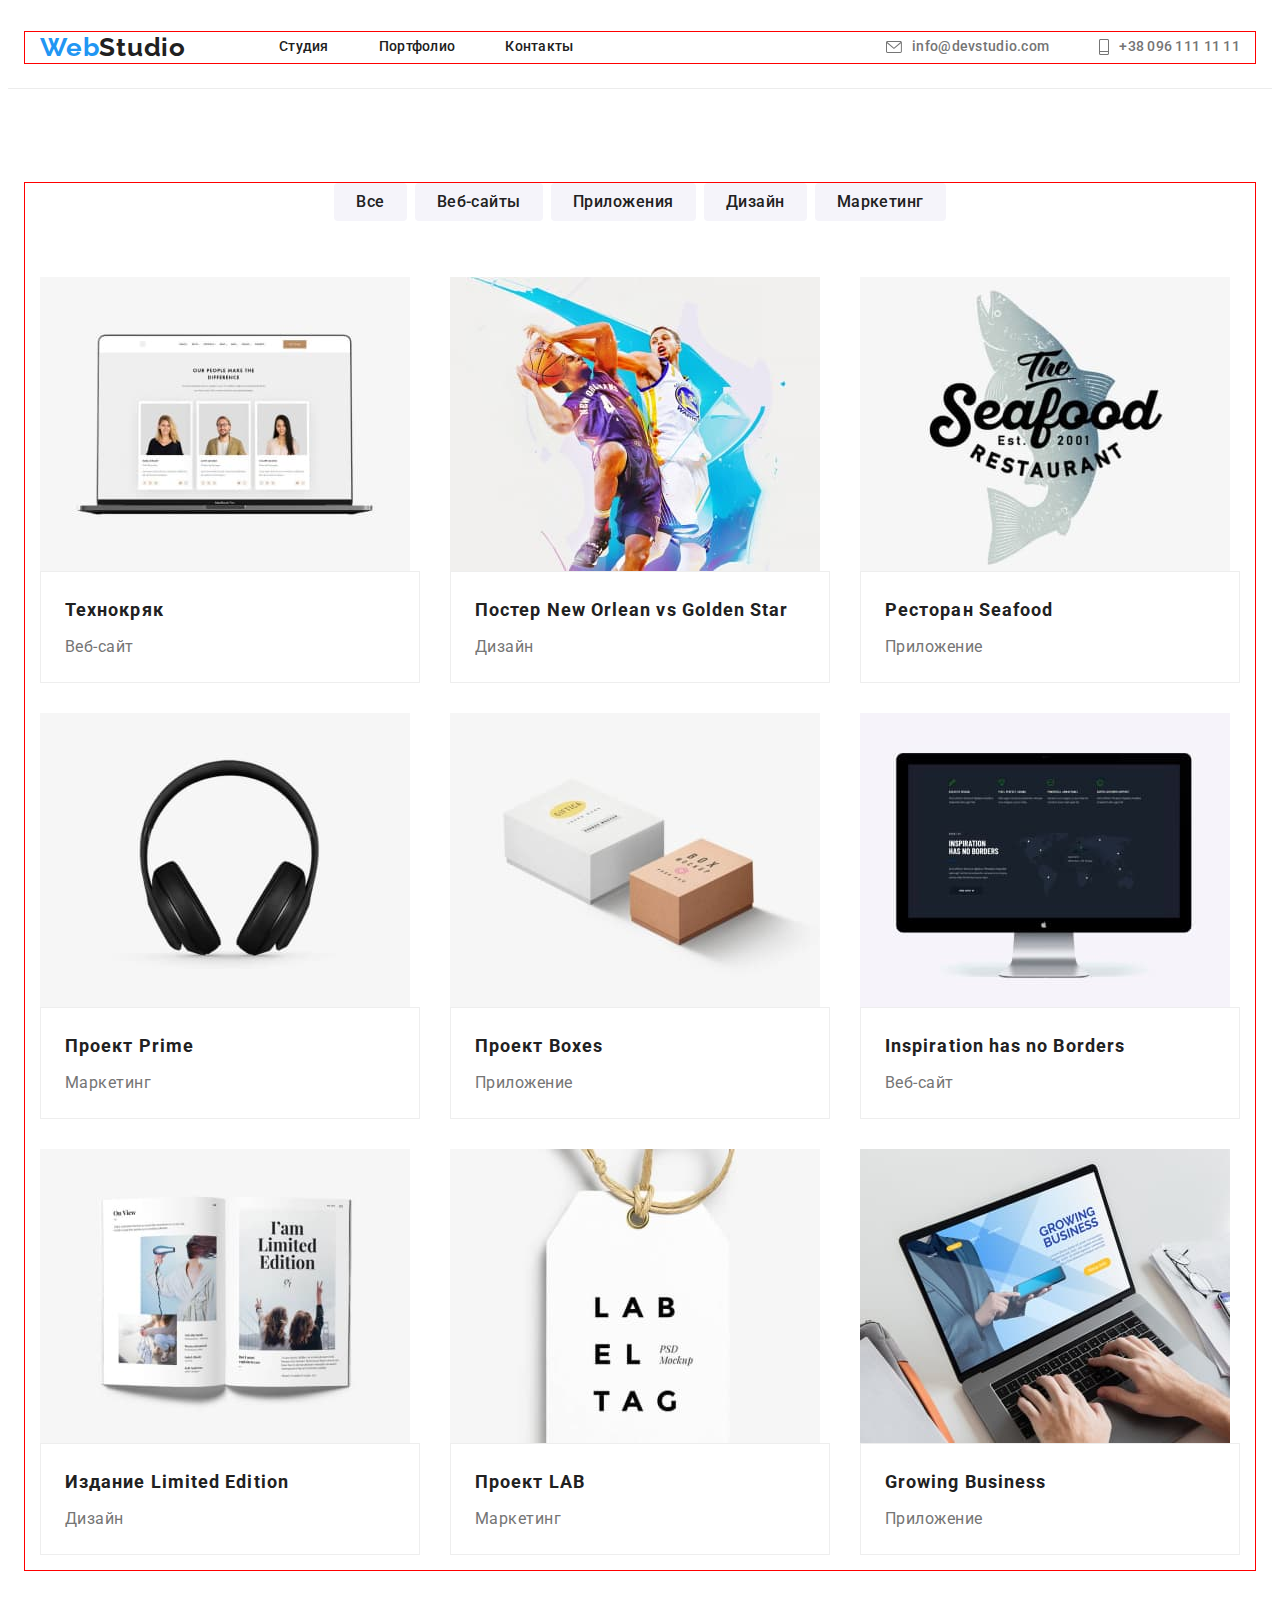
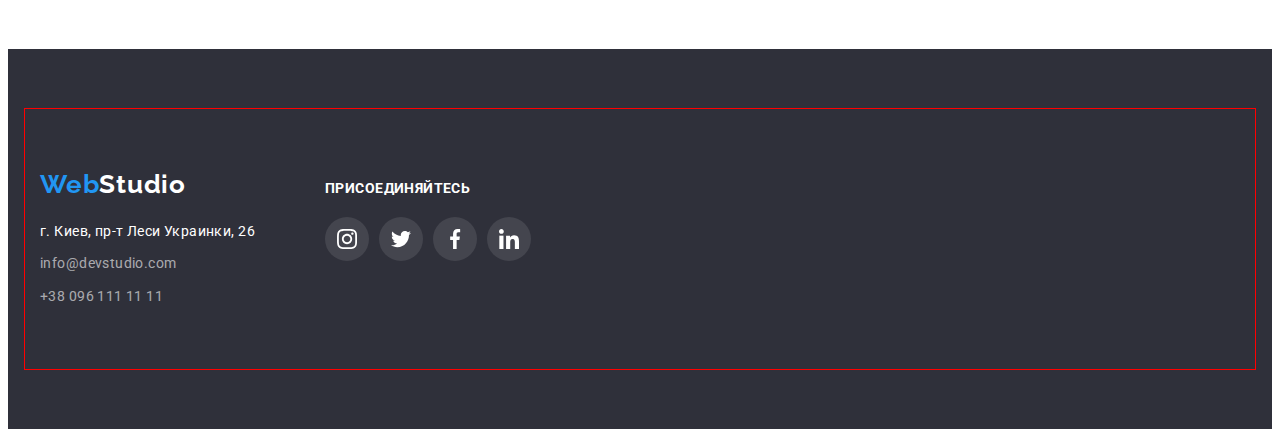
==== commit 1da262ad: "HW4" ====
--- a/portfolio.html
+++ b/portfolio.html
@@ -202,7 +202,38 @@
       </section>
     </main>
     <footer class="footer">
-      <div class="container">
+      <div class="container-join container">
+        <div>
+          <div class="footer-logo-div">
+            <a class="footer-logo link" href="./index.html"
+              >Web<span class="decoratoin-footer">Studio</span>
+            </a>
+          </div>
+          <address>
+            <ul class="list footer-link-list">
+              <li class="footer-link">
+                <a
+                  class="link footer-adress"
+                  href="https://goo.gl/maps/Rno5h5Bbrpb7dX558"
+                  target="_blank"
+                  rel="noopener noreferrer"
+                >
+                  г. Киев, пр-т Леси Украинки, 26</a
+                >
+              </li>
+              <li class="footer-link">
+                <a class="link footer-mail" href="mailto:info@devstudio.com"
+                  >info@devstudio.com</a
+                >
+              </li>
+              <li class="footer-link">
+                <a class="link footer-tel" href="tel:+380961111111"
+                  >+38 096 111 11 11</a
+                >
+              </li>
+            </ul>
+          </address>
+        </div>
         <div class="join">
           <h2 class="join-title">Присоединяйтесь</h2>
           <ul class="join-soc-list list">
@@ -233,35 +264,6 @@
             </li>
           </ul>
         </div>
-        <div class="footer-logo-div">
-          <a class="footer-logo link" href="./index.html"
-            >Web<span class="decoratoin-footer">Studio</span>
-          </a>
-        </div>
-        <address>
-          <ul class="list">
-            <li class="footer-link">
-              <a
-                class="link footer-adress"
-                href="https://goo.gl/maps/Rno5h5Bbrpb7dX558"
-                target="_blank"
-                rel="noopener noreferrer"
-              >
-                г. Киев, пр-т Леси Украинки, 26</a
-              >
-            </li>
-            <li class="footer-link">
-              <a class="link footer-mail" href="mailto:info@devstudio.com"
-                >info@devstudio.com</a
-              >
-            </li>
-            <li class="footer-link">
-              <a class="link footer-tel" href="tel:+380961111111"
-                >+38 096 111 11 11</a
-              >
-            </li>
-          </ul>
-        </address>
       </div>
     </footer>
   </body>
--- a/css/styles.css
+++ b/css/styles.css
@@ -127,17 +127,20 @@
   height: 16px;
 }
 
-.header-link:focus,
-.header-link:hover {
-  color: #2196f3;
-}
-
 .header-mail:hover,
 .header-tel:hover,
 .header-mail:focus,
 .header-tel:focus {
   color: #2196f3;
 }
+.header-mail:hover .header-soc-icon,
+.header-tel:hover .header-soc-icon {
+  fill: #2196f3;
+}
+.header-mail:focus .header-soc-icon,
+.header-tel:focus .header-soc-icon {
+  fill: #2196f3;
+}
 
 .header-mail,
 .header-tel {
@@ -146,27 +149,14 @@
   line-height: 1.14;
   letter-spacing: 0.02em;
   color: #757575;
-  height: 16px;
-  width: 122px;
+
+  display: flex;
+  align-items: center;
 }
 
 .header-soc-icon {
-}
-
-.header-soc-link {
-  justify-items: center;
-  align-items: center;
+  margin-right: 10px;
   fill: #757575;
-}
-
-.header-soc-link:hover,
-.header-soc-link:focus {
-  fill: #2196f3;
-}
-
-.header-soc-link:hover .header-soc-icon,
-.header-soc-link:focus .header-soc-icon {
-  fill: #2196f3;
 }
 
 .header-tel {
@@ -338,6 +328,7 @@
 .team-foto {
   box-shadow: 0px 1px 3px rgba(0, 0, 0, 0.12), 0px 1px 1px rgba(0, 0, 0, 0.14),
     0px 2px 1px rgba(0, 0, 0, 0.2);
+  background-color: #ffffff;
 }
 
 .team-title-paragraph {
@@ -397,18 +388,16 @@
   height: 92px;
   border: 1px solid #afb1b8;
   border-radius: 4px;
+  display: flex;
+  justify-content: center;
+}
+.clients-item:not(:last-child) {
   margin-right: 30px;
+}
+.clients-list {
+  display: flex;
+  padding-bottom: 94px;
   margin-top: 50px;
-  display: flex;
-  justify-content: center;
-}
-.clients-item:not(:last-child) {
-  margin-right: 30;
-}
-.clients-list {
-  display: flex;
-  padding-bottom: 94px;
-  margin-top: ; 50px;
 }
 .clients-link {
   display: flex;
@@ -439,6 +428,7 @@
 
 .footer-logo-div {
   margin-bottom: 20px;
+  padding-top: 60px;
 }
 
 .decoratoin-footer {
@@ -475,15 +465,63 @@
 .footer-link:not(:last-child) {
   margin-bottom: 9px;
 }
+.footer-link-list {
+  padding-bottom: 60px;
+}
 .join-title {
-    font-weight: 700;
-font-size: 14px;
-line-height: 1.14;
-letter-spacing: 0.03em;
-text-transform: uppercase;
-color: #FFFFFF;
-
-}
+  font-weight: 700;
+  font-size: 14px;
+  line-height: 1.14;
+  letter-spacing: 0.03em;
+  text-transform: uppercase;
+  color: #ffffff;
+  padding-left: 70px;
+  padding-top: 72px;
+}
+.container-join {
+  display: flex;
+}
+.join-soc-list {
+  display: flex;
+  margin-top: 20px;
+  padding-left: 70px;
+  /* justify-content: center; */
+}
+
+.join-soc-item {
+  width: 44px;
+  height: 44px;
+  margin-right: 10px;
+}
+
+.join-soc-item:last-child {
+  margin-right: 0;
+}
+
+.join-soc-link {
+  width: 100%;
+  height: 100%;
+  border-radius: 50%;
+  background: rgba(255, 255, 255, 0.1);
+  display: flex;
+  align-items: center;
+  justify-content: center;
+}
+
+.join-soc-link:hover,
+.join-soc-link:focus {
+  background-color: #2196f3;
+}
+
+.join-soc-link:hover .join-soc-icon,
+.join-soc-link:focus .join-soc-icon {
+  fill: #ffffff;
+}
+
+.join-soc-icon {
+  fill: #ffffff;
+}
+
 /* PORTFOLIO */
 
 .portfolio-btm {
@@ -541,7 +579,8 @@
   color: var(--text-color);
 }
 
-.portfolio-btm:hover {
+.portfolio-btm:hover,
+.portfolio-btm:focus {
   color: #ffffff;
   background-color: #2196f3;
   box-shadow: 0px 3px 1px rgba(0, 0, 0, 0.1), 0px 1px 2px rgba(0, 0, 0, 0.08),
@@ -559,43 +598,9 @@
   width: calc(100% / 3 - 30px);
   margin: 15px;
 }
-.container .join {
-    display: flex;
-}
-.join-soc-list {
-    display: flex;
-    justify-content: center;
-  }
-  
-  .join-soc-item {
-    width: 44px;
-    height: 44px;
-    margin-right: 10px;
-  }
-  
-  .join-soc-item:last-child {
-    margin-right: 0;
-  }
-  
-  .join-soc-link {
-    width: 100%;
-    height: 100%;
-    border-radius: 50%;
-    background: rgba(255, 255, 255, 0.1);
-    display: flex;
-    align-items: center;
-    justify-content: center;
-  }
-  
-  .join-soc-link:hover,
-  .join-soc-link:focus {
-    background-color: #2196f3;
-  }
-  
-  .join-soc-link:hover .join-soc-icon,
-  .join-soc-link:focus .join-soc-icon {
-    fill: #ffffff;
-  }
-  
-  .join-soc-icon {
-    fill: #FFFFFF}+.list-products:hover,
+.list-products:focus {
+  border: 1px solid #eeeeee;
+  box-shadow: 0px 1px 1px rgba(0, 0, 0, 0.12), 0px 4px 4px rgba(0, 0, 0, 0.06),
+    1px 4px 6px rgba(0, 0, 0, 0.16);
+}
